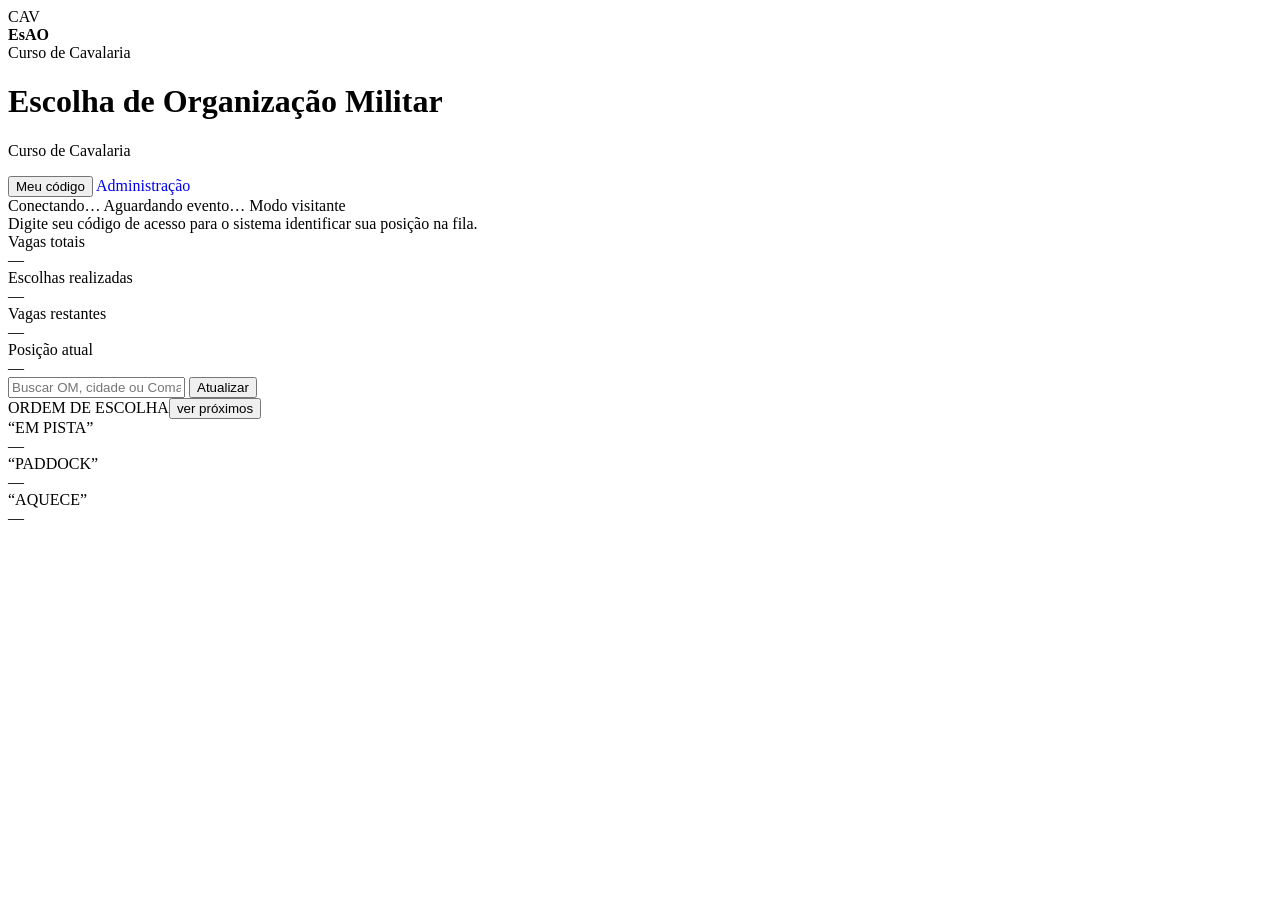
==== web/index.html @ 10f824ea "Adiciona interface principal" ====
<!doctype html>
<html lang="pt-BR">
<head>
  <meta charset="utf-8" />
  <meta name="viewport" content="width=device-width, initial-scale=1, viewport-fit=cover" />
  <meta name="theme-color" content="#0f172a" />
  <title>Escolha de OM — Cavalaria</title>
  <link rel="manifest" href="manifest.webmanifest" />
  <link rel="stylesheet" href="styles.css" />
</head>
<body>
  <div class="app" id="app">
    <header>
      <div class="brand"><div class="brand-badge">CAV</div><div><strong>EsAO</strong><div class="hint">Curso de Cavalaria</div></div></div>
      <div class="title"><h1 id="eventTitle">Escolha de Organização Militar</h1><p id="eventCourse">Curso de Cavalaria</p></div>
      <div class="header-actions">
        <button class="btn" id="accessBtn">Meu código</button>
        <button class="btn" id="logoutBtn" hidden>Sair</button>
        <a class="btn" href="admin.html" style="text-decoration:none">Administração</a>
      </div>
    </header>

    <div class="statusbar">
      <span class="badge"><span class="dot" id="connDot"></span><span id="connText">Conectando…</span></span>
      <span class="badge"><span class="dot" id="eventDot"></span><span id="eventStatus">Aguardando evento…</span></span>
      <span class="badge" id="userBadge">Modo visitante</span>
    </div>

    <div class="notice" id="myNotice">Digite seu código de acesso para o sistema identificar sua posição na fila.</div>

    <section class="stats">
      <div class="stat"><div class="k">Vagas totais</div><div class="v" id="totalVagas">—</div></div>
      <div class="stat"><div class="k">Escolhas realizadas</div><div class="v" id="totalEscolhas">—</div></div>
      <div class="stat"><div class="k">Vagas restantes</div><div class="v" id="restantes">—</div></div>
      <div class="stat"><div class="k">Posição atual</div><div class="v" id="posAtual">—</div></div>
    </section>

    <div class="toolbar">
      <input class="search" id="search" placeholder="Buscar OM, cidade ou Comando Militar..." />
      <button class="btn" id="refreshBtn">Atualizar</button>
    </div>

    <main class="layout">
      <div class="col" id="leftCol"></div>
      <div class="col" id="rightCol"></div>
    </main>
  </div>

  <section class="queue" aria-label="Ordem de escolha">
    <div class="queue-head"><span>ORDEM DE ESCOLHA</span><button class="btn small" id="toggleQueue">ver próximos</button></div>
    <div class="queue-grid">
      <div class="q current"><label>“EM PISTA”</label><div class="name" id="pista">—</div></div>
      <div class="q"><label>“PADDOCK”</label><div class="name" id="paddock">—</div></div>
      <div class="q"><label>“AQUECE”</label><div class="name" id="aquece">—</div></div>
    </div>
    <div class="queue-extra" id="queueExtra"><div class="upcoming" id="upcoming"></div></div>
  </section>

  <dialog id="accessDialog"><div class="modal">
    <h2>Acesso individual</h2>
    <p>Digite o código fornecido pela organização. Cada militar usa seu próprio código.</p>
    <input class="textinput" id="accessCode" autocomplete="one-time-code" placeholder="Código de acesso" style="width:100%;text-transform:uppercase" />
    <div class="hint">O código identifica sua posição e libera a escolha somente quando chegar sua vez.</div>
    <div class="modal-actions"><button class="btn" id="cancelAccess">Cancelar</button><button class="btn primary" id="saveAccess">Entrar</button></div>
  </div></dialog>

  <dialog id="confirmDialog"><div class="modal">
    <h2>Confirmar escolha</h2>
    <div class="confirm-box"><div class="confirm-name" id="confirmName"></div><div class="confirm-om" id="confirmOm"></div></div>
    <p>Depois da confirmação, a escolha será gravada no banco e a fila avançará automaticamente.</p>
    <div class="modal-actions"><button class="btn" id="cancelChoice">Cancelar</button><button class="btn primary" id="confirmChoice">Confirmar escolha</button></div>
  </div></dialog>

  <div class="toast" id="toast"></div>
  <script src="app.js"></script>
</body>
</html>
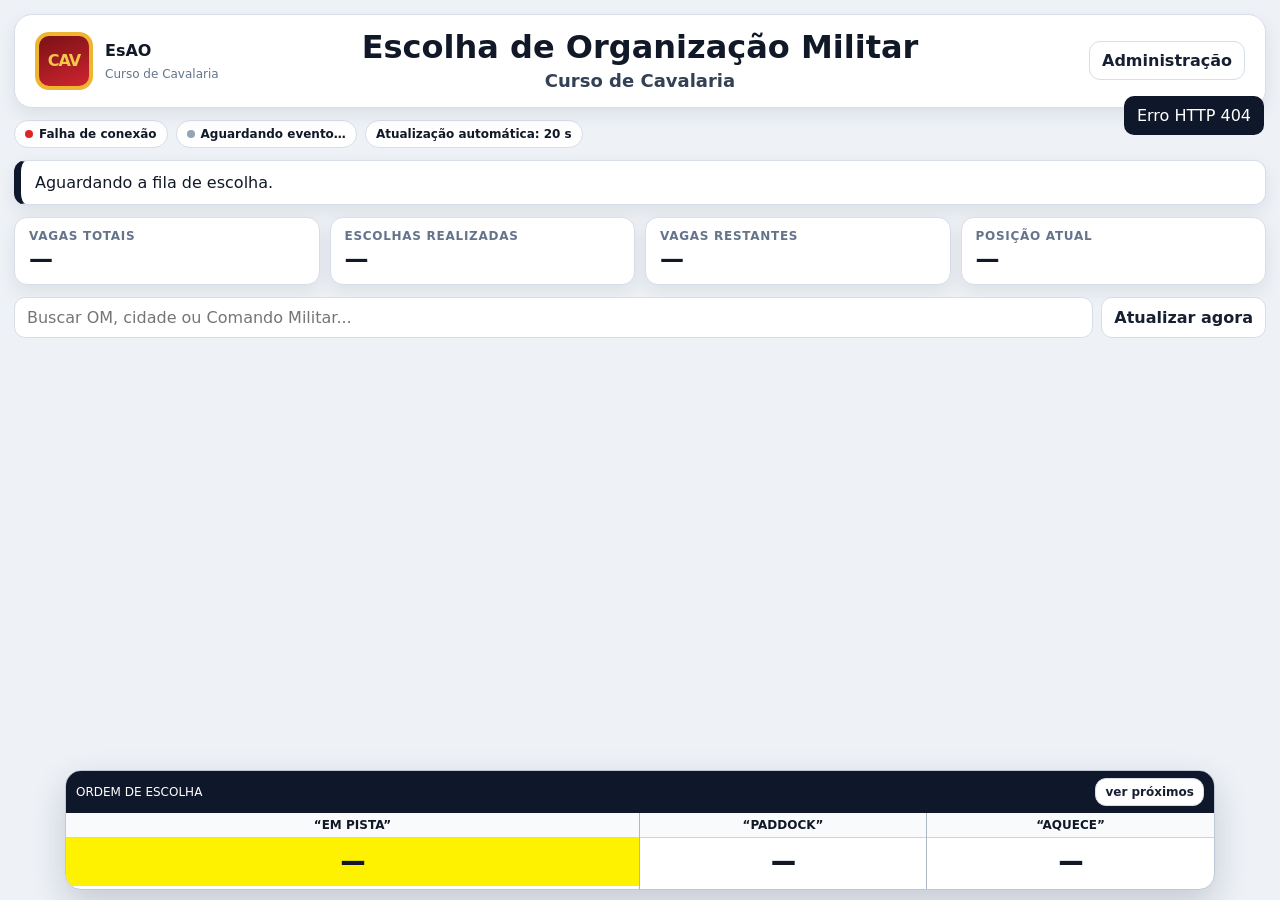
==== commit 12b93eeb: "Remove código de acesso e atualiza dados a cada 20 segundos" ====
--- a/web/index.html
+++ b/web/index.html
@@ -13,39 +13,23 @@
     <header>
       <div class="brand"><div class="brand-badge">CAV</div><div><strong>EsAO</strong><div class="hint">Curso de Cavalaria</div></div></div>
       <div class="title"><h1 id="eventTitle">Escolha de Organização Militar</h1><p id="eventCourse">Curso de Cavalaria</p></div>
-      <div class="header-actions">
-        <button class="btn" id="accessBtn">Meu código</button>
-        <button class="btn" id="logoutBtn" hidden>Sair</button>
-        <a class="btn" href="admin.html" style="text-decoration:none">Administração</a>
-      </div>
+      <div class="header-actions"><a class="btn" href="admin.html" style="text-decoration:none">Administração</a></div>
     </header>
-
     <div class="statusbar">
       <span class="badge"><span class="dot" id="connDot"></span><span id="connText">Conectando…</span></span>
       <span class="badge"><span class="dot" id="eventDot"></span><span id="eventStatus">Aguardando evento…</span></span>
-      <span class="badge" id="userBadge">Modo visitante</span>
+      <span class="badge">Atualização automática: 20 s</span>
     </div>
-
-    <div class="notice" id="myNotice">Digite seu código de acesso para o sistema identificar sua posição na fila.</div>
-
+    <div class="notice" id="myNotice">Aguardando a fila de escolha.</div>
     <section class="stats">
       <div class="stat"><div class="k">Vagas totais</div><div class="v" id="totalVagas">—</div></div>
       <div class="stat"><div class="k">Escolhas realizadas</div><div class="v" id="totalEscolhas">—</div></div>
       <div class="stat"><div class="k">Vagas restantes</div><div class="v" id="restantes">—</div></div>
       <div class="stat"><div class="k">Posição atual</div><div class="v" id="posAtual">—</div></div>
     </section>
-
-    <div class="toolbar">
-      <input class="search" id="search" placeholder="Buscar OM, cidade ou Comando Militar..." />
-      <button class="btn" id="refreshBtn">Atualizar</button>
-    </div>
-
-    <main class="layout">
-      <div class="col" id="leftCol"></div>
-      <div class="col" id="rightCol"></div>
-    </main>
+    <div class="toolbar"><input class="search" id="search" placeholder="Buscar OM, cidade ou Comando Militar..." /><button class="btn" id="refreshBtn">Atualizar agora</button></div>
+    <main class="layout"><div class="col" id="leftCol"></div><div class="col" id="rightCol"></div></main>
   </div>
-
   <section class="queue" aria-label="Ordem de escolha">
     <div class="queue-head"><span>ORDEM DE ESCOLHA</span><button class="btn small" id="toggleQueue">ver próximos</button></div>
     <div class="queue-grid">
@@ -55,22 +39,12 @@
     </div>
     <div class="queue-extra" id="queueExtra"><div class="upcoming" id="upcoming"></div></div>
   </section>
-
-  <dialog id="accessDialog"><div class="modal">
-    <h2>Acesso individual</h2>
-    <p>Digite o código fornecido pela organização. Cada militar usa seu próprio código.</p>
-    <input class="textinput" id="accessCode" autocomplete="one-time-code" placeholder="Código de acesso" style="width:100%;text-transform:uppercase" />
-    <div class="hint">O código identifica sua posição e libera a escolha somente quando chegar sua vez.</div>
-    <div class="modal-actions"><button class="btn" id="cancelAccess">Cancelar</button><button class="btn primary" id="saveAccess">Entrar</button></div>
-  </div></dialog>
-
   <dialog id="confirmDialog"><div class="modal">
     <h2>Confirmar escolha</h2>
     <div class="confirm-box"><div class="confirm-name" id="confirmName"></div><div class="confirm-om" id="confirmOm"></div></div>
-    <p>Depois da confirmação, a escolha será gravada no banco e a fila avançará automaticamente.</p>
+    <p>Confirme somente se esta é a OM escolhida pelo militar que está em pista. Depois da confirmação, a fila avançará automaticamente.</p>
     <div class="modal-actions"><button class="btn" id="cancelChoice">Cancelar</button><button class="btn primary" id="confirmChoice">Confirmar escolha</button></div>
   </div></dialog>
-
   <div class="toast" id="toast"></div>
   <script src="app.js"></script>
 </body>
--- a/web/styles.css
+++ b/web/styles.css
@@ -0,0 +1,22 @@
+:root{
+  --bg:#eef2f7; --card:#fff; --text:#111827; --muted:#64748b; --line:#d7dee8;
+  --accent:#facc15; --shadow:0 7px 18px rgba(15,23,42,.08);
+}
+*{box-sizing:border-box} body{margin:0;font-family:Inter,ui-sans-serif,system-ui,-apple-system,Segoe UI,Roboto,Arial,sans-serif;background:var(--bg);color:var(--text)}
+button,input,textarea{font:inherit}.app{max-width:1600px;margin:0 auto;padding:14px 14px 180px}
+header{display:grid;grid-template-columns:1fr auto 1fr;align-items:center;gap:10px;background:#fff;border:1px solid var(--line);border-radius:18px;padding:16px 20px;box-shadow:var(--shadow);position:sticky;top:8px;z-index:20}
+.brand{display:flex;align-items:center;gap:12px}.brand-badge{width:58px;height:58px;border-radius:14px;background:linear-gradient(160deg,#7a1115,#cf2430);color:#f4c84a;display:grid;place-items:center;font-weight:900;border:4px solid #f0b530;letter-spacing:-1px}
+.title{text-align:center}.title h1{margin:0;font-size:clamp(20px,2.5vw,34px);line-height:1.05}.title p{margin:5px 0 0;font-size:clamp(13px,1.5vw,18px);font-weight:750;color:#334155}
+.header-actions{justify-self:end;display:flex;flex-wrap:wrap;justify-content:flex-end;gap:8px}.btn{border:1px solid var(--line);background:#fff;color:#172033;border-radius:11px;padding:9px 12px;cursor:pointer;font-weight:750;transition:.15s}.btn:hover{transform:translateY(-1px);box-shadow:0 4px 10px rgba(15,23,42,.08)}.btn:disabled{opacity:.45;cursor:not-allowed;transform:none;box-shadow:none}.btn.primary{background:#0f172a;color:#fff;border-color:#0f172a}.btn.success{background:#166534;color:#fff;border-color:#166534}.btn.danger{color:#b91c1c}.btn.small{padding:6px 9px;font-size:12px}
+.statusbar{margin:12px 0;display:flex;gap:8px;align-items:center;flex-wrap:wrap}.badge{display:inline-flex;align-items:center;gap:6px;border-radius:999px;padding:6px 10px;font-size:12px;font-weight:850;background:#fff;border:1px solid var(--line)}.dot{width:8px;height:8px;border-radius:50%;background:#94a3b8}.dot.ok{background:#16a34a}.dot.warn{background:#eab308}.dot.off{background:#dc2626}
+.stats{margin:12px 0;display:grid;grid-template-columns:repeat(4,minmax(0,1fr));gap:10px}.stat{background:#fff;border:1px solid var(--line);border-radius:13px;padding:11px 14px;box-shadow:var(--shadow)}.stat .k{font-size:12px;color:var(--muted);text-transform:uppercase;font-weight:800;letter-spacing:.06em}.stat .v{font-size:24px;font-weight:900;margin-top:2px}
+.notice{background:#fff;border:1px solid var(--line);border-left:7px solid #0f172a;border-radius:12px;padding:12px 14px;margin:10px 0;box-shadow:var(--shadow)}.notice.turn{border-left-color:#eab308;background:#fffbeb}.notice.good{border-left-color:#16a34a;background:#f0fdf4}.notice.closed{border-left-color:#dc2626;background:#fef2f2}.notice strong{font-size:16px}
+.toolbar{display:flex;gap:8px;flex-wrap:wrap;margin:0 0 12px}.search,.textinput{flex:1;min-width:220px;border:1px solid var(--line);background:#fff;border-radius:11px;padding:10px 12px}
+.layout{display:grid;grid-template-columns:1.2fr .9fr;gap:12px;align-items:start}.col{display:grid;gap:12px}.region{background:#fff;border:1px solid var(--line);border-top:8px solid var(--region);border-radius:14px;overflow:hidden;box-shadow:var(--shadow)}
+.region-head{display:flex;justify-content:space-between;gap:10px;align-items:center;padding:9px 12px 8px;border-bottom:1px solid #e5e7eb;background:linear-gradient(180deg,color-mix(in srgb,var(--region) 16%,white),#fff)}.region-title{font-weight:950;letter-spacing:.03em}.region-count{font-size:12px;font-weight:850;color:#475569}
+.unit-list{display:grid}.unit{display:grid;grid-template-columns:minmax(145px,1.1fr) minmax(130px,.9fr) 95px 110px;gap:10px;align-items:center;padding:9px 12px;border-bottom:1px solid #edf0f4}.unit:last-child{border-bottom:none}.unit:hover{background:#f8fafc}.unit-name{font-weight:900}.city{font-size:13px;color:#475569}.vac{font-size:13px}.vac strong{font-size:18px}.assigned{grid-column:1/-1;display:flex;gap:6px;flex-wrap:wrap;margin-top:-2px}.chip{background:#eef2ff;border:1px solid #dbe2ff;padding:4px 7px;border-radius:999px;font-size:12px;font-weight:750}.full{opacity:.58}.choose{background:var(--region);border:1px solid color-mix(in srgb,var(--region) 75%,black);border-radius:9px;padding:7px 8px;font-weight:900;color:#082f49;cursor:pointer}.choose:disabled{cursor:not-allowed;opacity:.5}
+.queue{position:fixed;left:50%;transform:translateX(-50%);bottom:10px;width:min(1150px,calc(100% - 20px));z-index:40;background:#fff;border:1px solid #bfc8d6;border-radius:16px;box-shadow:0 14px 35px rgba(15,23,42,.18);overflow:hidden}.queue-head{display:flex;justify-content:space-between;align-items:center;padding:7px 10px;background:#0f172a;color:#fff;font-size:12px}.queue-grid{display:grid;grid-template-columns:2fr 1fr 1fr}.q{min-height:76px;border-right:1px solid #aeb7c4;text-align:center}.q:last-child{border-right:none}.q label{display:block;background:#f8fafc;border-bottom:1px solid #cbd5e1;padding:5px;font-size:12px;font-weight:900}.q .name{display:grid;place-items:center;min-height:48px;padding:8px;font-size:clamp(16px,2vw,24px);font-weight:950}.q.current .name{background:#fff200}.queue-extra{display:none;padding:10px;border-top:1px solid #e2e8f0;background:#f8fafc}.queue-extra.show{display:block}.upcoming{display:flex;flex-wrap:wrap;gap:6px}.upcoming .chip{background:#fff}
+dialog{border:0;border-radius:16px;box-shadow:0 28px 80px rgba(0,0,0,.28);padding:0;max-width:640px;width:calc(100% - 24px)}dialog::backdrop{background:rgba(15,23,42,.55)}.modal{padding:18px}.modal h2{margin:0 0 8px}.modal p{color:#475569}.modal textarea{width:100%;height:300px;border:1px solid #cbd5e1;border-radius:12px;padding:12px;resize:vertical}.modal-actions{display:flex;justify-content:flex-end;gap:8px;margin-top:12px;flex-wrap:wrap}.confirm-box{border-left:7px solid var(--accent);padding:12px;background:#fffbeb;border-radius:10px;margin:14px 0}.confirm-name{font-size:22px;font-weight:950}.confirm-om{font-size:17px;font-weight:850;margin-top:4px}.hint{font-size:12px;color:#64748b;margin-top:7px}.toast{position:fixed;right:16px;top:96px;background:#0f172a;color:white;padding:10px 13px;border-radius:10px;z-index:80;opacity:0;pointer-events:none;transition:.2s}.toast.show{opacity:1}.loading{opacity:.65;pointer-events:none}
+.admin-grid{display:grid;grid-template-columns:1fr 1fr;gap:12px}.panel{background:#fff;border:1px solid var(--line);border-radius:14px;padding:14px;box-shadow:var(--shadow)}.panel h2{margin:0 0 10px}.table-wrap{overflow:auto;max-height:520px;border:1px solid var(--line);border-radius:10px}table{border-collapse:collapse;width:100%;background:#fff}th,td{padding:8px 10px;border-bottom:1px solid #e5e7eb;text-align:left;font-size:13px;white-space:nowrap}th{position:sticky;top:0;background:#f8fafc;z-index:1}.code{font-family:ui-monospace,SFMono-Regular,Menlo,monospace;font-weight:800;letter-spacing:.06em}
+@media (max-width:980px){.layout,.admin-grid{grid-template-columns:1fr}.unit{grid-template-columns:1fr 1fr 85px 100px}.stats{grid-template-columns:repeat(2,1fr)}header{grid-template-columns:auto 1fr}.title{text-align:left}.header-actions{grid-column:1/-1;justify-self:stretch;justify-content:flex-start}}
+@media (max-width:620px){.app{padding-left:8px;padding-right:8px}.brand{display:none}header{grid-template-columns:1fr;padding:12px}.header-actions{justify-content:center}.unit{grid-template-columns:1fr 82px}.city{grid-column:1}.vac{grid-column:2;grid-row:1/3;text-align:right}.choose{grid-column:1/-1}.queue-grid{grid-template-columns:1.45fr 1fr 1fr}.q{min-height:66px}.q .name{font-size:14px;min-height:42px;padding:6px}.q label{font-size:10px}.stats{grid-template-columns:1fr 1fr}}
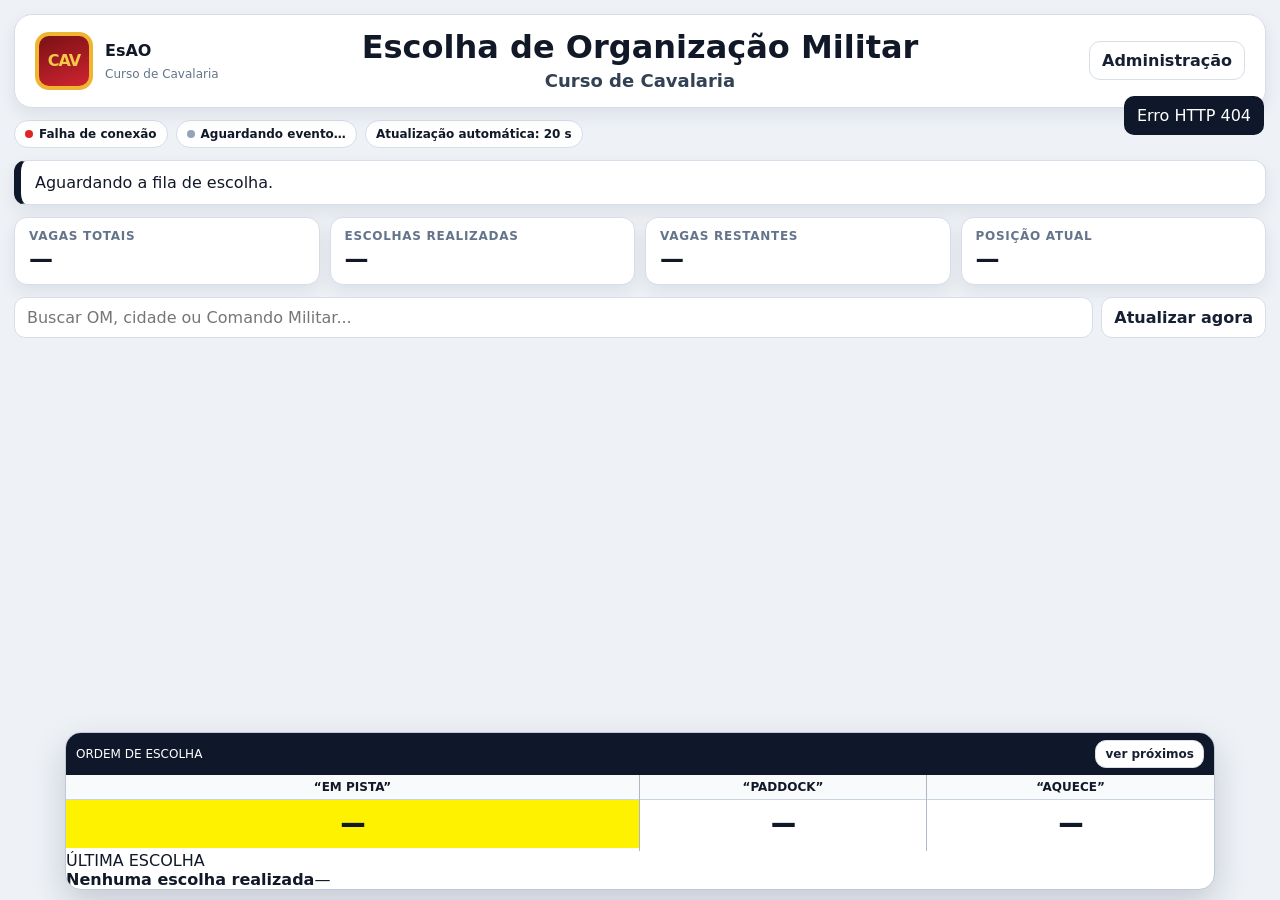
==== commit f0d86ff7: "Adiciona painel da última escolha abaixo da fila" ====
--- a/web/index.html
+++ b/web/index.html
@@ -38,6 +38,10 @@
       <div class="q"><label>“AQUECE”</label><div class="name" id="aquece">—</div></div>
     </div>
     <div class="queue-extra" id="queueExtra"><div class="upcoming" id="upcoming"></div></div>
+    <div class="last-choice" id="lastChoice">
+      <div class="last-choice-label">ÚLTIMA ESCOLHA</div>
+      <div class="last-choice-body"><strong id="lastChoiceName">Nenhuma escolha realizada</strong><span id="lastChoiceOm">—</span></div>
+    </div>
   </section>
   <dialog id="confirmDialog"><div class="modal">
     <h2>Confirmar escolha</h2>
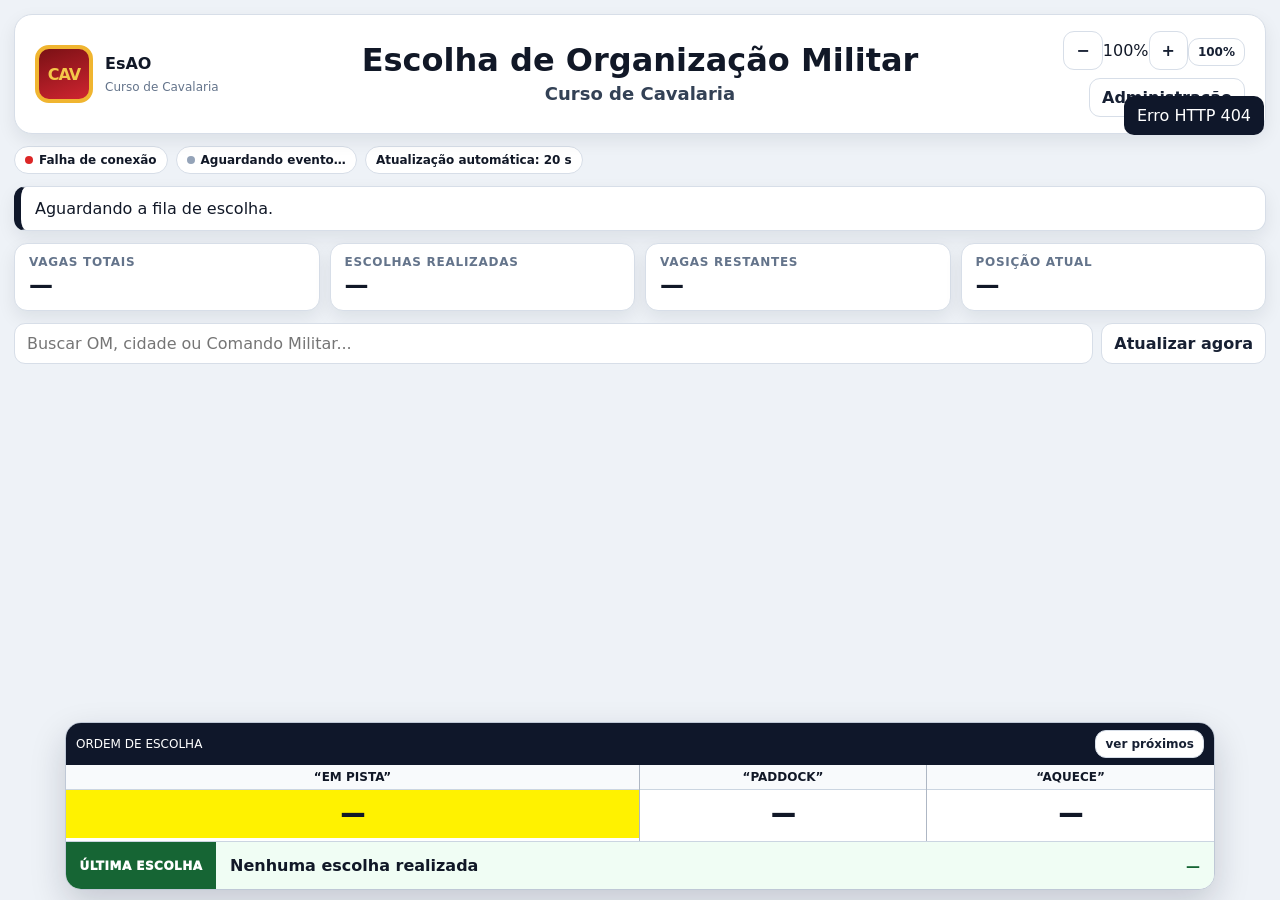
==== commit d8157018: "Adiciona controles de zoom e reduz painel da fila" ====
--- a/web/index.html
+++ b/web/index.html
@@ -13,7 +13,7 @@
     <header>
       <div class="brand"><div class="brand-badge">CAV</div><div><strong>EsAO</strong><div class="hint">Curso de Cavalaria</div></div></div>
       <div class="title"><h1 id="eventTitle">Escolha de Organização Militar</h1><p id="eventCourse">Curso de Cavalaria</p></div>
-      <div class="header-actions"><a class="btn" href="admin.html" style="text-decoration:none">Administração</a></div>
+      <div class="header-actions"><div class="zoom-controls" aria-label="Controle de zoom"><button class="btn zoom-btn" id="zoomOut" title="Diminuir zoom">−</button><span id="zoomValue">100%</span><button class="btn zoom-btn" id="zoomIn" title="Aumentar zoom">+</button><button class="btn small" id="zoomReset" title="Restaurar zoom">100%</button></div><a class="btn" href="admin.html" style="text-decoration:none">Administração</a></div>
     </header>
     <div class="statusbar">
       <span class="badge"><span class="dot" id="connDot"></span><span id="connText">Conectando…</span></span>
@@ -38,18 +38,8 @@
       <div class="q"><label>“AQUECE”</label><div class="name" id="aquece">—</div></div>
     </div>
     <div class="queue-extra" id="queueExtra"><div class="upcoming" id="upcoming"></div></div>
-    <div class="last-choice" id="lastChoice">
-      <div class="last-choice-label">ÚLTIMA ESCOLHA</div>
-      <div class="last-choice-body"><strong id="lastChoiceName">Nenhuma escolha realizada</strong><span id="lastChoiceOm">—</span></div>
-    </div>
+    <div class="last-choice" id="lastChoice"><div class="last-choice-label">ÚLTIMA ESCOLHA</div><div class="last-choice-body"><strong id="lastChoiceName">Nenhuma escolha realizada</strong><span id="lastChoiceOm">—</span></div></div>
   </section>
-  <dialog id="confirmDialog"><div class="modal">
-    <h2>Confirmar escolha</h2>
-    <div class="confirm-box"><div class="confirm-name" id="confirmName"></div><div class="confirm-om" id="confirmOm"></div></div>
-    <p>Confirme somente se esta é a OM escolhida pelo militar que está em pista. Depois da confirmação, a fila avançará automaticamente.</p>
-    <div class="modal-actions"><button class="btn" id="cancelChoice">Cancelar</button><button class="btn primary" id="confirmChoice">Confirmar escolha</button></div>
-  </div></dialog>
-  <div class="toast" id="toast"></div>
-  <script src="app.js"></script>
-</body>
-</html>
+  <dialog id="confirmDialog"><div class="modal"><h2>Confirmar escolha</h2><div class="confirm-box"><div class="confirm-name" id="confirmName"></div><div class="confirm-om" id="confirmOm"></div></div><p>Confirme somente se esta é a OM escolhida pelo militar que está em pista. Depois da confirmação, a fila avançará automaticamente.</p><div class="modal-actions"><button class="btn" id="cancelChoice">Cancelar</button><button class="btn primary" id="confirmChoice">Confirmar escolha</button></div></div></dialog>
+  <div class="toast" id="toast"></div><script src="app.js"></script>
+</body></html>
--- a/web/styles.css
+++ b/web/styles.css
@@ -3,7 +3,7 @@
   --accent:#facc15; --shadow:0 7px 18px rgba(15,23,42,.08);
 }
 *{box-sizing:border-box} body{margin:0;font-family:Inter,ui-sans-serif,system-ui,-apple-system,Segoe UI,Roboto,Arial,sans-serif;background:var(--bg);color:var(--text)}
-button,input,textarea{font:inherit}.app{max-width:1600px;margin:0 auto;padding:14px 14px 180px}
+button,input,textarea{font:inherit}.app{max-width:1600px;margin:0 auto;padding:14px 14px 225px}
 header{display:grid;grid-template-columns:1fr auto 1fr;align-items:center;gap:10px;background:#fff;border:1px solid var(--line);border-radius:18px;padding:16px 20px;box-shadow:var(--shadow);position:sticky;top:8px;z-index:20}
 .brand{display:flex;align-items:center;gap:12px}.brand-badge{width:58px;height:58px;border-radius:14px;background:linear-gradient(160deg,#7a1115,#cf2430);color:#f4c84a;display:grid;place-items:center;font-weight:900;border:4px solid #f0b530;letter-spacing:-1px}
 .title{text-align:center}.title h1{margin:0;font-size:clamp(20px,2.5vw,34px);line-height:1.05}.title p{margin:5px 0 0;font-size:clamp(13px,1.5vw,18px);font-weight:750;color:#334155}
@@ -16,7 +16,8 @@
 .region-head{display:flex;justify-content:space-between;gap:10px;align-items:center;padding:9px 12px 8px;border-bottom:1px solid #e5e7eb;background:linear-gradient(180deg,color-mix(in srgb,var(--region) 16%,white),#fff)}.region-title{font-weight:950;letter-spacing:.03em}.region-count{font-size:12px;font-weight:850;color:#475569}
 .unit-list{display:grid}.unit{display:grid;grid-template-columns:minmax(145px,1.1fr) minmax(130px,.9fr) 95px 110px;gap:10px;align-items:center;padding:9px 12px;border-bottom:1px solid #edf0f4}.unit:last-child{border-bottom:none}.unit:hover{background:#f8fafc}.unit-name{font-weight:900}.city{font-size:13px;color:#475569}.vac{font-size:13px}.vac strong{font-size:18px}.assigned{grid-column:1/-1;display:flex;gap:6px;flex-wrap:wrap;margin-top:-2px}.chip{background:#eef2ff;border:1px solid #dbe2ff;padding:4px 7px;border-radius:999px;font-size:12px;font-weight:750}.full{opacity:.58}.choose{background:var(--region);border:1px solid color-mix(in srgb,var(--region) 75%,black);border-radius:9px;padding:7px 8px;font-weight:900;color:#082f49;cursor:pointer}.choose:disabled{cursor:not-allowed;opacity:.5}
 .queue{position:fixed;left:50%;transform:translateX(-50%);bottom:10px;width:min(1150px,calc(100% - 20px));z-index:40;background:#fff;border:1px solid #bfc8d6;border-radius:16px;box-shadow:0 14px 35px rgba(15,23,42,.18);overflow:hidden}.queue-head{display:flex;justify-content:space-between;align-items:center;padding:7px 10px;background:#0f172a;color:#fff;font-size:12px}.queue-grid{display:grid;grid-template-columns:2fr 1fr 1fr}.q{min-height:76px;border-right:1px solid #aeb7c4;text-align:center}.q:last-child{border-right:none}.q label{display:block;background:#f8fafc;border-bottom:1px solid #cbd5e1;padding:5px;font-size:12px;font-weight:900}.q .name{display:grid;place-items:center;min-height:48px;padding:8px;font-size:clamp(16px,2vw,24px);font-weight:950}.q.current .name{background:#fff200}.queue-extra{display:none;padding:10px;border-top:1px solid #e2e8f0;background:#f8fafc}.queue-extra.show{display:block}.upcoming{display:flex;flex-wrap:wrap;gap:6px}.upcoming .chip{background:#fff}
+.last-choice{display:grid;grid-template-columns:150px 1fr;border-top:1px solid #cbd5e1;background:#f0fdf4;min-height:48px}.last-choice-label{display:grid;place-items:center;background:#166534;color:#fff;font-size:12px;font-weight:950;letter-spacing:.04em;padding:8px}.last-choice-body{display:flex;align-items:center;justify-content:space-between;gap:12px;padding:8px 14px}.last-choice-body strong{font-size:16px}.last-choice-body span{font-size:14px;font-weight:850;color:#166534;text-align:right}
 dialog{border:0;border-radius:16px;box-shadow:0 28px 80px rgba(0,0,0,.28);padding:0;max-width:640px;width:calc(100% - 24px)}dialog::backdrop{background:rgba(15,23,42,.55)}.modal{padding:18px}.modal h2{margin:0 0 8px}.modal p{color:#475569}.modal textarea{width:100%;height:300px;border:1px solid #cbd5e1;border-radius:12px;padding:12px;resize:vertical}.modal-actions{display:flex;justify-content:flex-end;gap:8px;margin-top:12px;flex-wrap:wrap}.confirm-box{border-left:7px solid var(--accent);padding:12px;background:#fffbeb;border-radius:10px;margin:14px 0}.confirm-name{font-size:22px;font-weight:950}.confirm-om{font-size:17px;font-weight:850;margin-top:4px}.hint{font-size:12px;color:#64748b;margin-top:7px}.toast{position:fixed;right:16px;top:96px;background:#0f172a;color:white;padding:10px 13px;border-radius:10px;z-index:80;opacity:0;pointer-events:none;transition:.2s}.toast.show{opacity:1}.loading{opacity:.65;pointer-events:none}
 .admin-grid{display:grid;grid-template-columns:1fr 1fr;gap:12px}.panel{background:#fff;border:1px solid var(--line);border-radius:14px;padding:14px;box-shadow:var(--shadow)}.panel h2{margin:0 0 10px}.table-wrap{overflow:auto;max-height:520px;border:1px solid var(--line);border-radius:10px}table{border-collapse:collapse;width:100%;background:#fff}th,td{padding:8px 10px;border-bottom:1px solid #e5e7eb;text-align:left;font-size:13px;white-space:nowrap}th{position:sticky;top:0;background:#f8fafc;z-index:1}.code{font-family:ui-monospace,SFMono-Regular,Menlo,monospace;font-weight:800;letter-spacing:.06em}
 @media (max-width:980px){.layout,.admin-grid{grid-template-columns:1fr}.unit{grid-template-columns:1fr 1fr 85px 100px}.stats{grid-template-columns:repeat(2,1fr)}header{grid-template-columns:auto 1fr}.title{text-align:left}.header-actions{grid-column:1/-1;justify-self:stretch;justify-content:flex-start}}
-@media (max-width:620px){.app{padding-left:8px;padding-right:8px}.brand{display:none}header{grid-template-columns:1fr;padding:12px}.header-actions{justify-content:center}.unit{grid-template-columns:1fr 82px}.city{grid-column:1}.vac{grid-column:2;grid-row:1/3;text-align:right}.choose{grid-column:1/-1}.queue-grid{grid-template-columns:1.45fr 1fr 1fr}.q{min-height:66px}.q .name{font-size:14px;min-height:42px;padding:6px}.q label{font-size:10px}.stats{grid-template-columns:1fr 1fr}}
+@media (max-width:620px){.app{padding-left:8px;padding-right:8px;padding-bottom:250px}.brand{display:none}header{grid-template-columns:1fr;padding:12px}.header-actions{justify-content:center}.unit{grid-template-columns:1fr 82px}.city{grid-column:1}.vac{grid-column:2;grid-row:1/3;text-align:right}.choose{grid-column:1/-1}.queue-grid{grid-template-columns:1.45fr 1fr 1fr}.q{min-height:66px}.q .name{font-size:14px;min-height:42px;padding:6px}.q label{font-size:10px}.stats{grid-template-columns:1fr 1fr}.last-choice{grid-template-columns:1fr}.last-choice-label{padding:5px}.last-choice-body{display:grid;gap:2px;text-align:center}.last-choice-body span{text-align:center;font-size:12px}}
